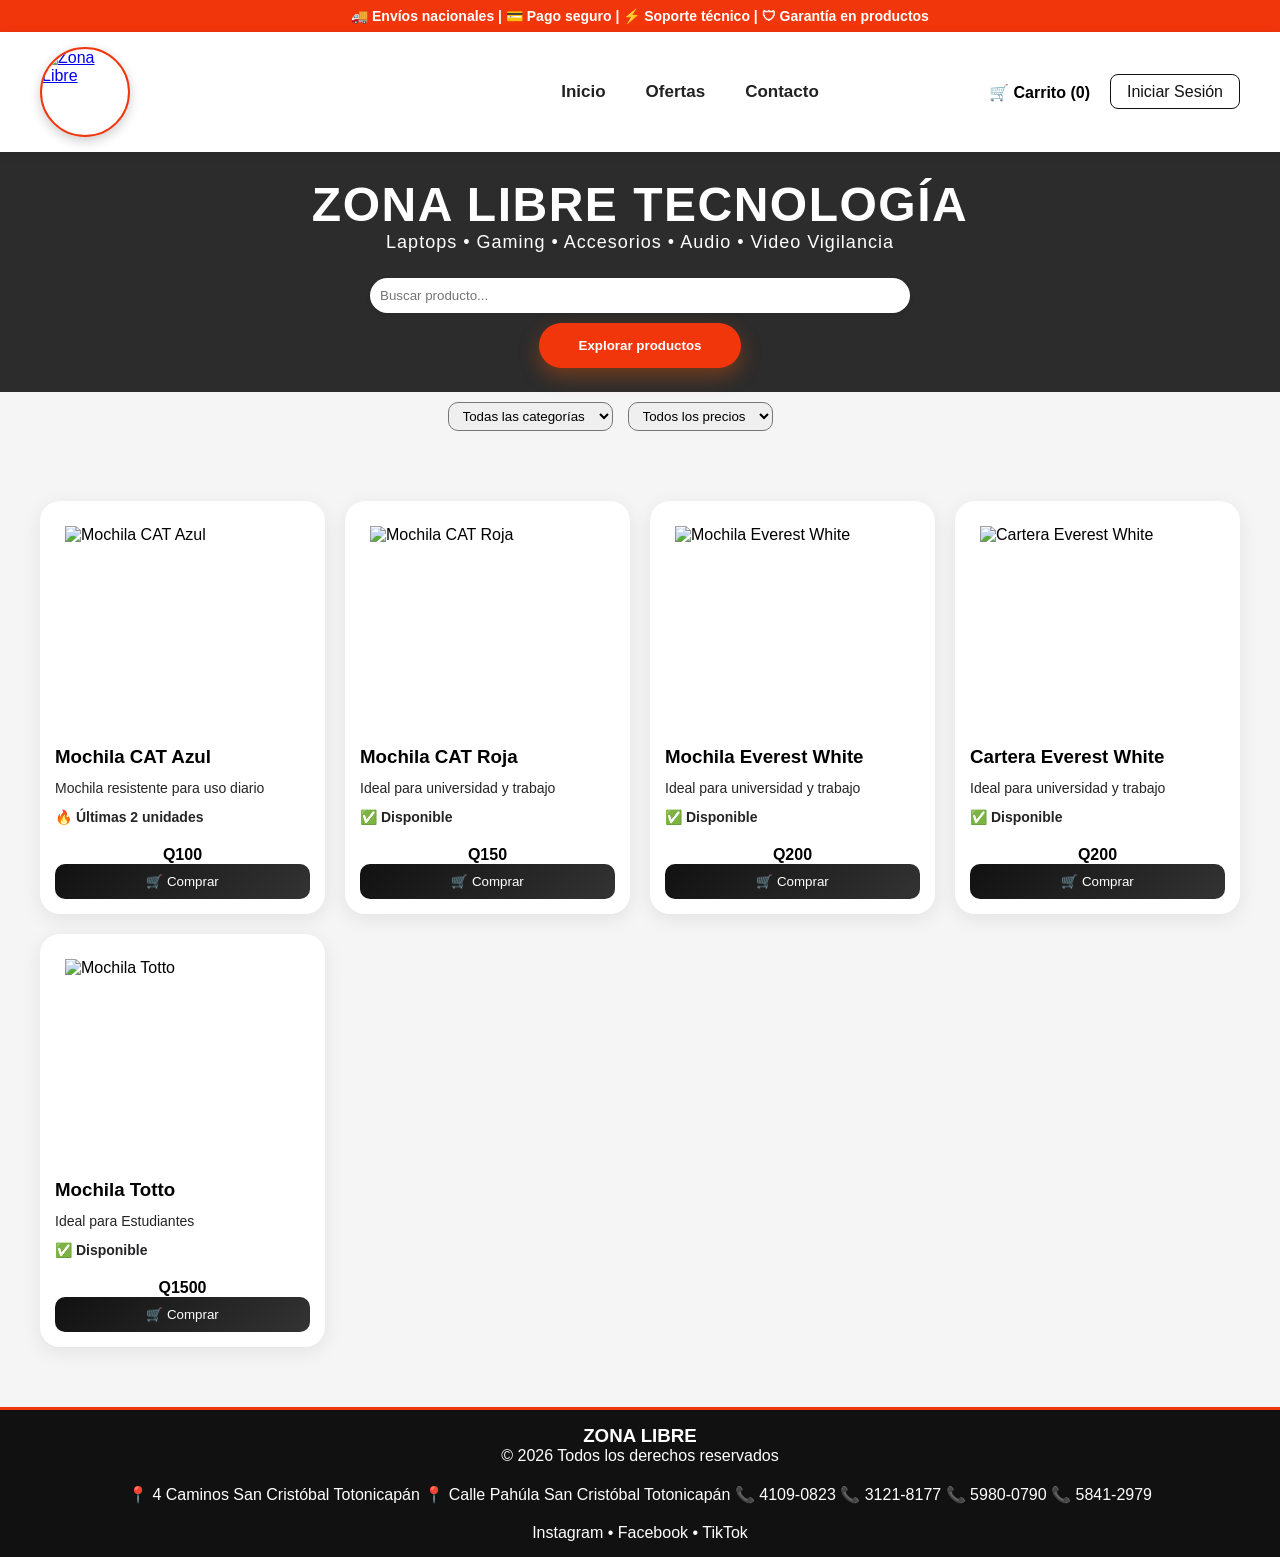
==== index.html @ da84864c "Primera versión Zona Libre" ====
<!DOCTYPE html>
<html lang="es">
<head>
    <meta charset="UTF-8">
    <title>ZONA LIBRE | Tecnología</title>
    <link rel="stylesheet" href="styles.css">
</head>
<body>

    <div class="topbar">

    🚚 Envíos nacionales |

    💳 Pago seguro |

    ⚡ Soporte técnico |

    🛡 Garantía en productos

</div>


<header>
    <div class="container">

        <a href="index.html" class="logo-container">

    <img
        src="imagenes/logo1.jpg"
        alt="Zona Libre"
        class="logo">

</a>

        <nav>
            <a href="#" id="btn-inicio">Inicio</a>
            <a href="#" id="btn-ofertas">Ofertas</a>
            <a href="contacto.html" >Contacto</a>
        </nav>
        <div class="user-actions">
            
            <!--<button class="btn-admin" onclick="window.location.href='admin.html'">

                Admin

            </button>-->


            <span id="carrito">🛒 Carrito (0)</span>
            <!--<a href="login.html" class="btn-login" href="login.html" id="btn-login">
                Iniciar Sesión
            </a>-->

            <div id="usuario-menu">

            <a
                href="login.html"
                class="btn-login"
                id="btn-login">

                Iniciar Sesión

            </a>

</div>

        </div>
    </div>
</header>

<main class="main">
    <section class="banner">
        

    <div class="container">

        <h1>

            ZONA LIBRE TECNOLOGÍA

        </h1>

        <p>

            Laptops • Gaming • Accesorios • Audio • Video Vigilancia

        </p>

        <section class="search-bar">
        <div class="container">
            <input 
                type="text" 
                placeholder="Buscar producto..."
                id="buscador"
            >
        </div>
         </section>

        <button
            class="btn-banner"
            onclick="document.getElementById('contenedor-productos').scrollIntoView({behavior:'smooth'})">

            Explorar productos

        </button>
        
        
    </div>
    

   


</section>

    <section class="filtros">
        <div class="container">
            <select id="filtro-categoria">

            <option value="todos">

                Todas las categorías

            </option>

            </select>
            <select id="filtro-precio">

            <option value="todos">

                Todos los precios

            </option>

            <option value="menor100">

                Menor a Q100

            </option>

            <option value="100-500">

                Q100 - Q500

            </option>

            <option value="mayor500">

                Mayor a Q500

            </option>


    <select id="filtro-tamano">

    <option value="todos">
        
    </option>

    <option value="Pequeño">
        
    </option>

    <option value="Mediano">
        
    </option>

    <option value="Grande">
        
    </option>


            
        </div>
    </section>

    <div class="overlay" id="overlay"></div>

    <section class="carrito-panel" id="carrito-panel">

    <div class="carrito-header">

        <h2>🛒 Carrito</h2>

        <button id="cerrar-carrito">
            ✖
        </button>

    </div>

    <div id="lista-carrito"></div>

    <h3 id="total-carrito">
        Total: Q0
    </h3>

    <button class="btn-vaciar" onclick="vaciarCarrito()">
        Vaciar carrito
    </button>

    <button class="btn-vaciar" onclick="irCheckout()">
        Finalizar Compra
    </button>


</section>
    


    <section class="productos">
        <div class="container" id="contenedor-productos">

        </div>
    </section>


</main>

<footer class="footer">
    <div>
        <h3>ZONA LIBRE</h3>
        <p>© 2026 Todos los derechos reservados</p>
    </div>
    <div>
        <p>
            📍 4 Caminos San Cristóbal Totonicapán

            📍 Calle Pahúla San Cristóbal Totonicapán

            📞 4109-0823

            📞 3121-8177

            📞 5980-0790

            📞 5841-2979
        </p>
        
    </div>
    <div>
        <p>
            Instagram • Facebook • TikTok

        </p>
    </div>
</footer>

<script src="productos.js"></script>
<script src="scripts.js"></script>
</body>
</html>
---- styles.css ----
*{
    box-sizing: border-box;
    margin: 0;
    padding: 0;
}

html,body{
    height: 100%;
}

body{
    background:#f5f5f5;
    font-family: sans-serif;
    display: flex;
    flex-direction: column;
}

.main{
    
    flex: 1;
    display: flex;
    flex-direction: column;
}


.container{
    max-width: 1440px;
    margin: 0 auto;
    padding: 0 40px;
}


header{

    background-color: white;

    position: sticky;

    top:0;
    left: 0;
    width: 100%;
    z-index: 1000;
    box-shadow: 0 2px 10px rgba(0,0,0,0.08);

}

header .container{

    display:flex;

    align-items:center;

    padding:15px 40px;

}

nav{

    

    display:flex;

    justify-content:center;

    gap:40px;

}

nav a{

    text-decoration:none;

    color:#222;

    font-weight:600;

    font-size:17px;

    transition:.3s;

}

nav a:hover{

    color:#ff5a00;

}


.user-actions{
    flex: 1;
    display: flex;
    justify-content: flex-end;
    align-items: center;
    gap: 20px;
}


.search-bar{
    margin: 20px 0;
    margin-bottom: 10px;
}

.search-bar .container{
    display: flex;
    justify-content: center;
}

.search-bar input{
    width: 600px;
    max-width: 90%;
    padding: 10px;
    border-radius: 20px;
    border: none;
    box-shadow: 0 2px 5px rgba(0,0,0,0.1);
}



.banner h1{
    
    
    font-size: 3rem;
    font-weight: 800;
    letter-spacing: 1.5px;
}

.banner p{
    margin-bottom: 25px;
    font-size:18px;

    font-weight:500;

    letter-spacing:1px;

}
.banner::before{
    content: "";
    position: absolute;
    inset: 0;
    background: rgba(0,0,0,0.55);
}

.banner .container{
    position: relative;
    z-index: 1;
    text-align: center;
}


.filtros{
    margin: 10px 0;
    display:flex;

    justify-content:center;

    gap:10px;

    margin:10px 0;

}

.filtros .container{
    display: flex;
    justify-content: center;
    gap: 15px;
}

.filtros select{
    padding: 5px 10px;
    border-radius: 10px;
}


.productos{
    margin: 20px 0;
    padding: 40px 0;
}

.productos .container{
    display: grid;
    gap: 20px;
    grid-template-columns: repeat(auto-fit, minmax(250px, 1fr));
    max-width: 1400px;
}


.card{

    background-color: white;

    padding: 15px;

    border-radius: 20px;

    box-shadow: 0 5px 20px rgba(0,0,0,0.08);

    transition: all 0.3s ease;

    display: flex;

    flex-direction: column;

}

.card-contenido{

    flex: 1;

    display: flex;

    flex-direction: column;

}

.card img{
    object-fit: contain;
    background-color: white;
    padding: 10px;
    width: 100%;
    height: 220px;
    border-radius: 10px;
}

.card h3{
    margin: 10px 0;
}

.card p{
    font-size: 14px;
    color: #242426;
    text-align: left;
    line-height: 1.5;
}

.card span{
    font-weight: bold;
}

.card .btn-comprar{

    margin-top: auto;

}

.card button{
    width: 100%;
    margin-top: 10px;
    padding: 10px;
    border: none;
    background-color: black;
    color: white;
    border-radius: 10px;
    cursor: pointer;
    transition: 0.3s;
    background: linear-gradient(135deg,#111, #333);
}



.card button:hover{
    transform: scale(1.02);
    background-color: #333;
}

.card:hover{

    transform: translateY(-8px);

    box-shadow: 0 15px 30px rgba(0,0,0,0.15);

}


.pag{
    margin: 20px 0;
}

.pag .container{
    display: flex;
    justify-content: center;
    gap: 10px;
}


.footer{
    background-color: #111;
    color: white;
    display: flex;
    justify-content: space-around;
    padding: 15px;
    margin-top: 30px;
    flex-wrap: wrap;
    gap: 20px;
    margin-top: auto;
    
    border-top: 3px solid #F2360C;
}

.footer div{
    text-align: center;
}


.contenedor {
  display: grid;
  grid-template-columns: 1fr 3fr;
}

.menu {
  display: flex;
  flex-direction: column;
}

@media (max-width: 768px) {
  .contenedor {
    grid-template-columns: 1fr;
  }
}

.overlay{

    position: fixed;

    top: 0;

    left: 0;

    width: 100%;

    height: 110vh;

    background: rgba(0,0,0,0.5);

    opacity: 0;

    visibility: hidden;

    transition: 0.3s;

    z-index: 2000;

}
.overlay.active{
    opacity: 1;
    visibility: visible;
}


.carrito-panel{

    
    position: fixed;

    top: 0;

    right: -400px;

    width: 350px;

    max-width: 100%;

    height: 110vh;

    background-color: white;

    z-index: 2001;

    padding: 20px;

    box-shadow: -5px 0 15px rgba(0,0,0,0.2);

    transition: 0.3s;

    display: flex;

    flex-direction: column;

    gap: 10px;

    overflow-y: auto;

}

.carrito-panel.active{
    right: 0;
}


.carrito-header{
    display: flex;
    justify-content: space-between;
    align-items: center;
}


.carrito-header button{
    border: none;
    background: none;
    font-size: 22px;
    cursor: pointer;
}


.item-carrito{
    display: flex;
    justify-content: space-between;
    align-items: center;
    gap: 10px;
    padding: 10px 0;
    border-bottom: 1px solid #ddd;
}


.item-carrito button{
    border: none;
    background-color: crimson;
    color: white;
    padding: 5px 10px;
    border-radius: 8px;
    cursor: pointer;
}


.btn-vaciar{
    padding: 12px;
    border: none;
    background-color: black;
    color: white;
    border-radius: 10px;
    cursor: pointer;
    transition: 0.3s;
}

.btn-vaciar:hover{
    background-color: #333;
}

#carrito{
    cursor: pointer;
}

.carrito-panel::-webkit-scrollbar{
    width: 6px;
}

.carrito-panel::-webkit-scrollbar-thumb{
    background-color: #999;
    border-radius: 10px;
}

.notificacion{

    position: fixed;

    bottom: 20px;

    right: 20px;

    background-color: #111;

    color: white;

    padding: 15px 20px;

    border-radius: 12px;

    box-shadow: 0 5px 15px rgba(0,0,0,0.2);

    z-index: 2000;

    opacity: 0;

    transform: translateY(20px);

    transition: 0.3s;

}


.notificacion.active{

    opacity: 1;

    transform: translateY(0);

}

/*Detalle del producto*/
.detalle-producto{

    padding: 50px 20px;

}


.detalle-card{

    background-color: white;

    border-radius: 20px;

    padding: 30px;

    display: grid;

    grid-template-columns: 1fr 1fr;

    gap: 40px;

    align-items: center;

    box-shadow: 0 5px 20px rgba(0,0,0,0.1);

}


.detalle-card img{

    width: 100%;

    border-radius: 20px;

}


.detalle-info{

    display: flex;

    flex-direction: column;

    gap: 20px;

}


.detalle-info h2{

    font-size: 32px;

}


.detalle-info button{

    padding: 15px;

    border: none;

    background-color: black;

    color: white;

    border-radius: 10px;

    cursor: pointer;

    transition: 0.3s;

}


.detalle-info button:hover{

    background-color: #333;

}


@media(max-width: 768px){

    .detalle-card{

        grid-template-columns: 1fr;

    }

}

/*Productos relacionados*/
.productos-relacionados{

    margin-top: 60px;

}


.productos-relacionados h2{

    margin-bottom: 20px;

}


.productos-grid{

    display: grid;

    grid-template-columns: repeat(auto-fit, minmax(220px, 1fr));

    gap: 20px;

}

.card img,
.card h3,
.card p{
    cursor: pointer;
}

.checkout{

    padding: 50px 20px;

}


.checkout-grid{

    display: grid;

    grid-template-columns: 1fr 1fr;

    gap: 40px;

    margin-top: 30px;

}


.checkout-resumen,
.checkout-formulario{

    background-color: white;

    padding: 30px;

    border-radius: 20px;

    box-shadow: 0 5px 20px rgba(0,0,0,0.1);

}


.checkout-item{

    padding: 15px 0;

    border-bottom: 1px solid #ddd;

}


.checkout-formulario form{

    display: flex;

    flex-direction: column;

    gap: 15px;

}


.checkout-formulario input,
.checkout-formulario textarea{

    padding: 12px;

    border-radius: 10px;

    border: 1px solid #ccc;

}


.checkout-formulario textarea{

    resize: none;

    height: 120px;

}


.checkout-formulario button{

    padding: 15px;

    border: none;

    background-color: black;

    color: white;

    border-radius: 10px;

    cursor: pointer;

    transition: 0.3s;

}


.checkout-formulario button:hover{

    background-color: #333;

}


@media(max-width: 768px){

    .checkout-grid{

        grid-template-columns: 1fr;

    }

}

.btn-volver{

    margin-bottom: 30px;

    padding: 12px 20px;

    border: none;

    background-color: black;

    color: white;

    border-radius: 10px;

    cursor: pointer;

    transition: 0.3s;

}


.btn-volver:hover{

    background-color: #333;

}

.admin{

    padding: 50px 20px;

}


.admin-formulario,
.admin-productos{

    background-color: white;

    padding: 30px;

    border-radius: 20px;

    box-shadow: 0 5px 20px rgba(0,0,0,0.1);

    margin-bottom: 40px;

}


.admin-formulario form{

    display: flex;

    flex-direction: column;

    gap: 15px;

    margin-top: 20px;

}


.admin-formulario input,
.admin-formulario textarea{

    padding: 12px;

    border-radius: 10px;

    border: 1px solid #ccc;

}


.admin-formulario textarea{

    resize: none;

    height: 120px;

}


.admin-formulario button{

    padding: 15px;

    border: none;

    background-color: black;

    color: white;

    border-radius: 10px;

    cursor: pointer;

}


#admin-productos{

    display: grid;

    grid-template-columns: repeat(auto-fit, minmax(220px, 1fr));

    gap: 20px;

    margin-top: 20px;

}


.admin-card{

    background-color: #f8f8f8;

    padding: 20px;

    border-radius: 15px;

    text-align: center;

}


.admin-card img{

    width: 100%;

    height: 200px;

    object-fit: cover;

    border-radius: 10px;

}


.admin-card h3{

    margin: 10px 0;

}


.admin-card button{

    margin-top: 15px;

    padding: 10px;

    width: 100%;

    border: none;

    background-color: crimson;

    color: white;

    border-radius: 10px;

    cursor: pointer;

}

.btn-admin{

    padding: 10px 15px;

    border: none;

    background-color: black;

    color: white;

    border-radius: 10px;

    cursor: pointer;

    transition: 0.3s;

}


.btn-admin:hover{

    background-color: #333;

}

.card{

    position: relative;

}


.badge{

    position: absolute;

    top: 10px;

    left: 10px;

    padding: 5px 10px;

    border-radius: 20px;

    color: white;

    font-size: 11px;

    font-weight: bold;

    z-index: 10;

    letter-spacing: 1px;

    box-shadow: 0 2px 10px rgba(0, 0, 0, 0.15);

}


.badge.nuevo{

    background-color: seagreen;

}


.badge.oferta{

    background-color: crimson;

    top: 45px;

}

.precios{

    display: flex;

    justify-content: center;

    align-items: center;

    gap: 10px;

    margin-top: 10px;

}


.precio-original{

    text-decoration: line-through;

    color: gray;

    font-size: 14px;

}


.precio-oferta{

    color: crimson;

    font-weight: bold;

    font-size: 20px;

}
.banner-contacto{

    background:
    linear-gradient(
        rgba(0,0,0,.5),
        rgba(0,0,0,.5)
    ),
    url("https://images.unsplash.com/photo-1556740749-887f6717d7e4");

    background-size: cover;
    background-position: center;

    color: white;

    text-align: center;

    padding: 100px 20px;

}

.banner-contacto h1{

    font-size: 3rem;

    margin-bottom: 10px;

}

.banner-contacto p{

    font-size: 1.2rem;

}

.contacto-volver{

    text-align: center;

    margin: 30px 0;

}

.contacto-contenedor{

    max-width: 1200px;

    margin: 0 auto;

    display: grid;

    grid-template-columns: 1fr 1fr;

    gap: 40px;

    padding: 20px;

}

.contacto-info{

    display: flex;

    flex-direction: column;

    gap: 20px;

}

.info-card{

    background: white;

    padding: 20px;

    border-radius: 12px;

    box-shadow: 0 5px 15px rgba(0,0,0,.1);

}

.info-card h3{

    margin-bottom: 10px;

}

.contacto-form{

    display: flex;

    flex-direction: column;

    gap: 15px;

}

.contacto-form input,
.contacto-form textarea{

    padding: 15px;

    border: 1px solid #ddd;

    border-radius: 10px;

    font-size: 16px;

}

.contacto-form button{

    background: black;

    color: white;

    border: none;

    padding: 15px;

    border-radius: 10px;

    cursor: pointer;

    transition: .3s;

}

.contacto-form button:hover{

    opacity: .9;

}

.mapa-contacto{

    margin-top: 50px;

}

.mapa-contacto iframe{

    width: 100%;

    height: 400px;

    border: none;

}

@media(max-width:768px){

    .contacto-contenedor{

        grid-template-columns: 1fr;

    }

}

.red-social{

    display: block;

    margin: 8px 0;

    text-decoration: none;

    color: #111;

    font-weight: 500;

    transition: .3s;

}

.red-social:hover{

    color: #0d6efd;

    padding-left: 5px;

}

/* ==========================
   LOGIN
========================== */

.login-page{

    display: flex;

    justify-content: center;

    align-items: center;

    min-height: 80vh;

    padding: 20px;

}

.login-card{

    background: white;

    padding: 40px;

    border-radius: 15px;

    box-shadow: 0 5px 20px rgba(0,0,0,.1);

    width: 100%;

    max-width: 450px;

}

.login-card h1{

    text-align: center;

    margin-bottom: 25px;

}

.login-card form{

    display: flex;

    flex-direction: column;

    gap: 15px;

}

.login-card input{

    padding: 12px;

    border: 1px solid #ddd;

    border-radius: 8px;

}

.login-card button[type="submit"]{

    background: black;

    color: white;

    border: none;

    padding: 12px;

    border-radius: 8px;

    cursor: pointer;

}

.crear-cuenta{

    text-align: center;

    margin-top: 20px;

}

.btn-login{

    text-decoration: none;

    color: #111;

    border: 1px solid #111;

    padding: 8px 16px;

    border-radius: 8px;

    transition: .3s;

}

.btn-login:hover{

    background: #111;

    color: white;

}
.stock{

    font-size: 14px;

    font-weight: 600;

    margin: 8px 0;

}

.btn-comprar:disabled{

    background: #999;

    cursor: not-allowed;

}
#carrito{
    cursor:pointer;
    font-weight:600;
}
/* =====================
   DASHBOARD ADMIN
===================== */

.dashboard-admin{

    display: grid;

    grid-template-columns:
    repeat(auto-fit,minmax(180px,1fr));

    gap: 20px;

    margin: 30px 0;

}

.dashboard-card{

    background: white;

    padding: 20px;

    border-radius: 12px;

    text-align: center;

    box-shadow:
    0 3px 10px rgba(0,0,0,.1);

}

.dashboard-card h3{

    font-size: 2rem;

    margin-bottom: 10px;

}
/*==================================
    LOGIN Y REGISTRO
===================================*/

.login-page{

    display: flex;

    justify-content: center;

    align-items: center;

    min-height: calc(100vh - 140px);

    padding: 40px 20px;

    background: #f5f5f5;

}

.login-card{

    width:100%;
    max-width:500px;

    background:#fff;

    padding:40px;

    border-radius:20px;

    box-shadow:
    0 10px 30px rgba(0,0,0,.08);
}
/*
.login-card{

    width: 100%;

    max-width: 450px;

    background: white;

    padding: 35px;

    border-radius: 15px;

    box-shadow: 0 5px 20px rgba(0,0,0,.1);

}*/

.login-card h1{

    text-align:center;


    font-size:42px;

    margin-bottom:10px;
}

.login-card form{

    display: flex;

    flex-direction: column;

    gap: 15px;

}

.login-card input{

    padding: 12px;

    border: 1px solid #ddd;

    border-radius: 8px;

    font-size: 16px;

    outline: none;

    transition: .3s;

}

.login-card input:focus{

    border-color: black;

}

.login-card button[type="submit"]{

    background: black;

    color: white;

    border: none;

    padding: 12px;

    border-radius: 8px;

    font-size: 16px;

    cursor: pointer;

    transition: .3s;

}

.login-card button[type="submit"]:hover{

    background: #333;

}

.login-card p{

    margin-top: 20px;

    text-align: center;

}

.login-card a{

    text-decoration: none;

    color: black;

    font-weight: bold;

}

.login-card a:hover{

    text-decoration: underline;

}

.btn-volver{

    background: transparent;

    border: none;

    cursor: pointer;

    font-size: 15px;

    margin-bottom: 20px;

    color: #555;

    transition: .3s;

}

.btn-volver:hover{

    color: black;

}

.loging-link{
    text-align: center;
    margin-top: 20px;
}

.loging-link a{
    font-weight: bold;
}

/*=========================
    RESPONSIVE
==========================*/

@media(max-width:768px){

    .login-card{

        padding: 25px;

    }

}

.dropdown{

    position: relative;

    display: inline-block;

}

.dropdown-content{

    display: none;

    position: absolute;

    top: 100%;

    right: 0;

    background: #ffffff;

    min-width: 180px;

    border-radius: 8px;

    box-shadow: 0 8px 20px rgba(0,0,0,.15);

    padding: 8px 0;

    z-index: 9999;

}

.dropdown:hover .dropdown-content{

    display: block;

}

.dropdown-content a{

    display: block;

    width: 100%;

    padding: 10px 15px;

    text-decoration: none;

    color: #222;

    font-size: 15px;

    transition: .2s;

    box-sizing: border-box;

}

.dropdown-content a:hover{

    background: #f5f5f5;

    color: #000;

}

.btn-usuario{

    display: flex;

    align-items: center;

    gap: 8px;

    padding: 10px 18px;

    border: none;

    border-radius: 8px;

    cursor: pointer;

    font-weight: 600;

}
.topbar{

    background:#F2360C;

    color:white;

    text-align:center;

    padding:8px;

    font-size:14px;

    font-weight:bold;

}

.beneficios .container{

display:grid;

grid-template-columns:repeat(4,1fr);

gap:20px;

text-align:center;

padding:40px 0;

}

.beneficios div{

background:white;

padding:20px;

border-radius:12px;

box-shadow:0 3px 10px rgba(0,0,0,.1);

}

.banner{
    
    
    
height: 175px;
display: flex;
align-items: center;
color: white;
position: relative;



background:

linear-gradient(

rgba(0,0,0,.6),

rgba(0,0,0,.6)

),

url("imagenes/banner-zonalibre.png");

background-size:cover;

background-position:center;

padding:120px 0;

color:white;

text-align:center;

}
.logo{
    
    width:90px;

    height:90px;

    border-radius:50%;

    object-fit:cover;

    border:2px solid #F2360C;

    box-shadow:0 4px 12px rgba(0,0,0,.2);

    transition:.3s;

}

header.contacto .logo-container-contacto{
    margin: left 60px;
    display: flex;
    align-items: center;
}
.logo:hover{

    transform:scale(1.05) rotate(3deg);

    box-shadow:0 6px 18px rgba(255,106,0,.4);

}

.logo-container-contacto{

    margin-left: 80px;

}

/*boton dee explorar*/
.btn-banner{

    background:#F2360C;

    color:white;

    border:none;

    padding:15px 40px;

    border-radius:30px;

    font-weight:bold;
    box-shadow: 0 8px 20px rgba(255, 90, 0, .35);
    cursor:pointer;

}

.btn-banner:hover{

    background:#A60303;

}
.logo-container{

    flex:1;

    display:flex;

    justify-content:flex-start;
    margin-right: 100px;
    

}

.logo{
    justify-self: start;
}
.sucursales{

    padding:40px 20px;

}

.sucursales h2{

    text-align:center;

    margin-bottom:30px;

}

.mapas-grid{

    display: flex;

    justify-content: center;

    gap: 30px;

    flex-wrap: wrap;

    margin-top: 20px;

}
.sucursales{

    padding: 50px 20px;

}

.sucursales h2{

    text-align: center;

    margin-bottom: 30px;

    color: #F2360C;

}

.mapas-grid{

    display: grid;

    grid-template-columns: 1fr 1fr;

    gap: 30px;

}

.sucursal-card{

    width: 450px;

    background: white;

    padding: 15px;

    border-radius: 15px;

    box-shadow: 0 5px 15px rgba(0,0,0,.1);

}

.sucursal-card h3{

    margin-bottom: 15px;

}

@media(max-width:900px){

    .mapas-grid{

        grid-template-columns:1fr;

    }

}
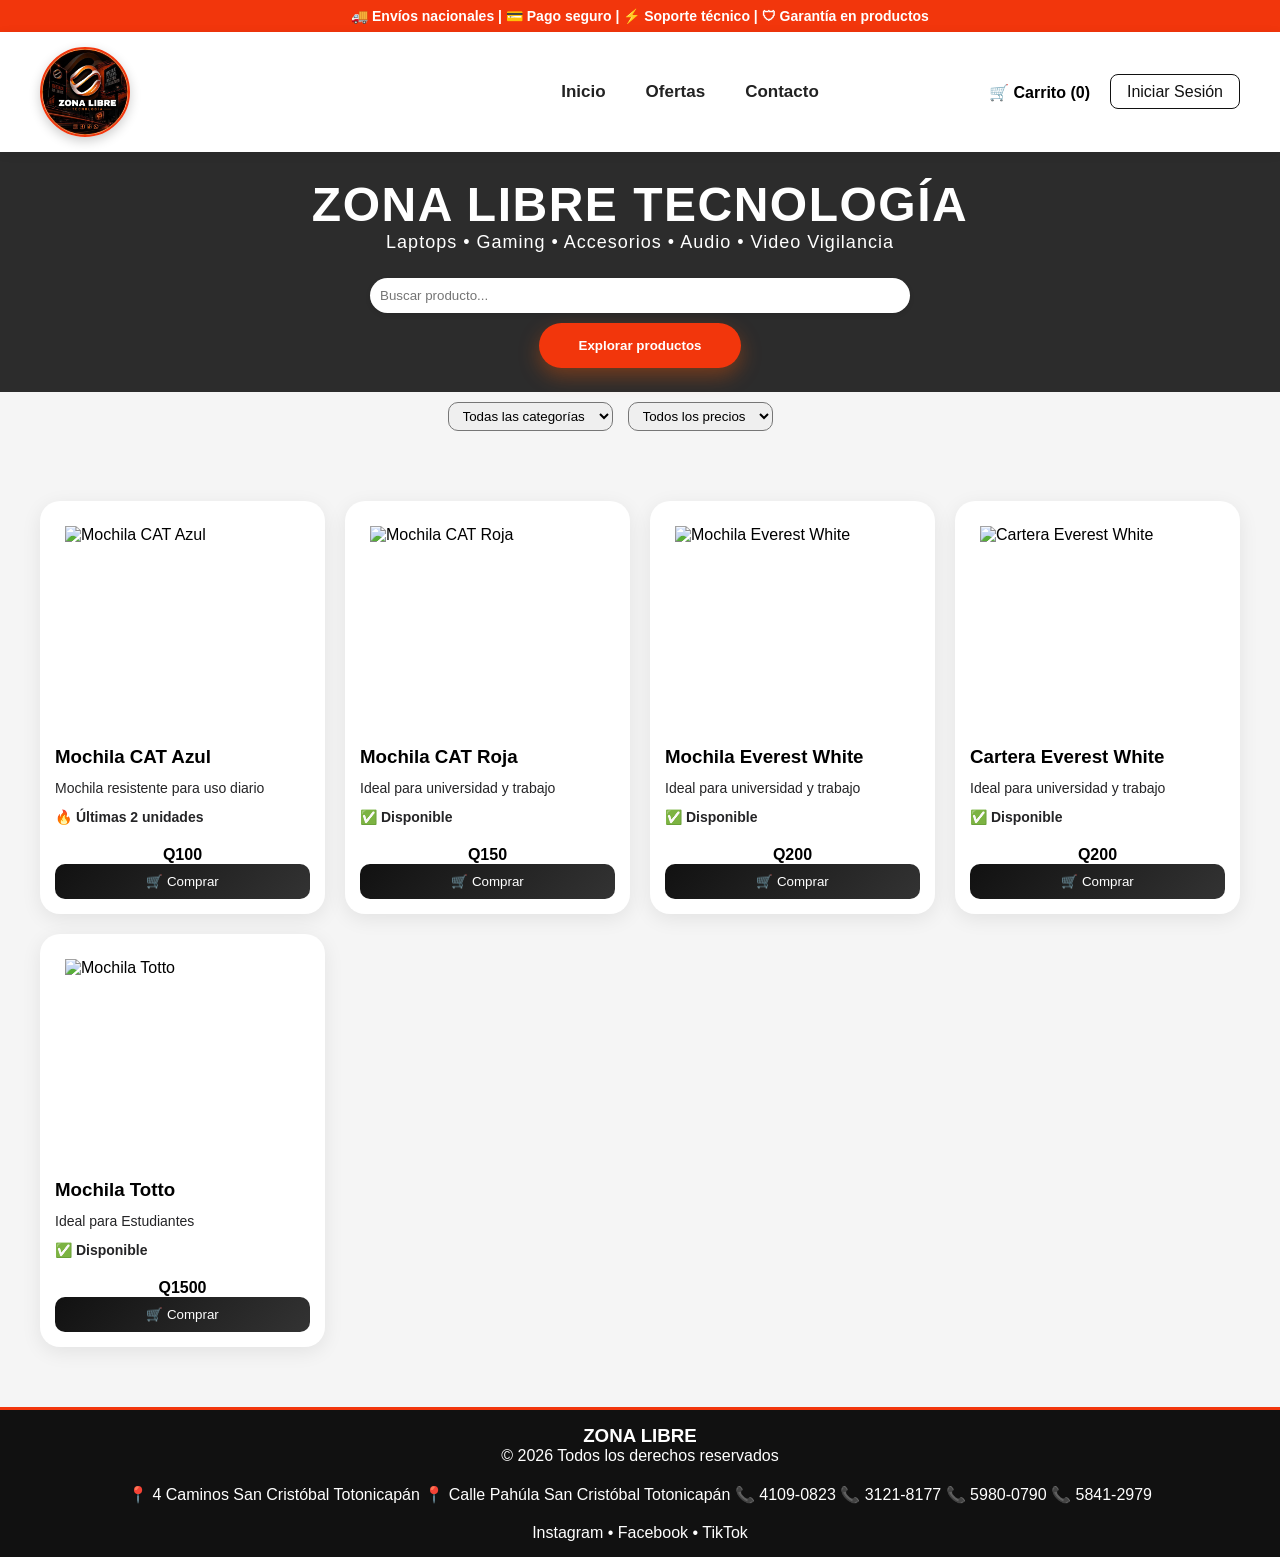
==== commit d06318f7: "Update index.html" ====
--- a/index.html
+++ b/index.html
@@ -26,7 +26,7 @@
         <a href="index.html" class="logo-container">
 
     <img
-        src="imagenes/logo1.jpg"
+        src="logo1.jpg"
         alt="Zona Libre"
         class="logo">
 
